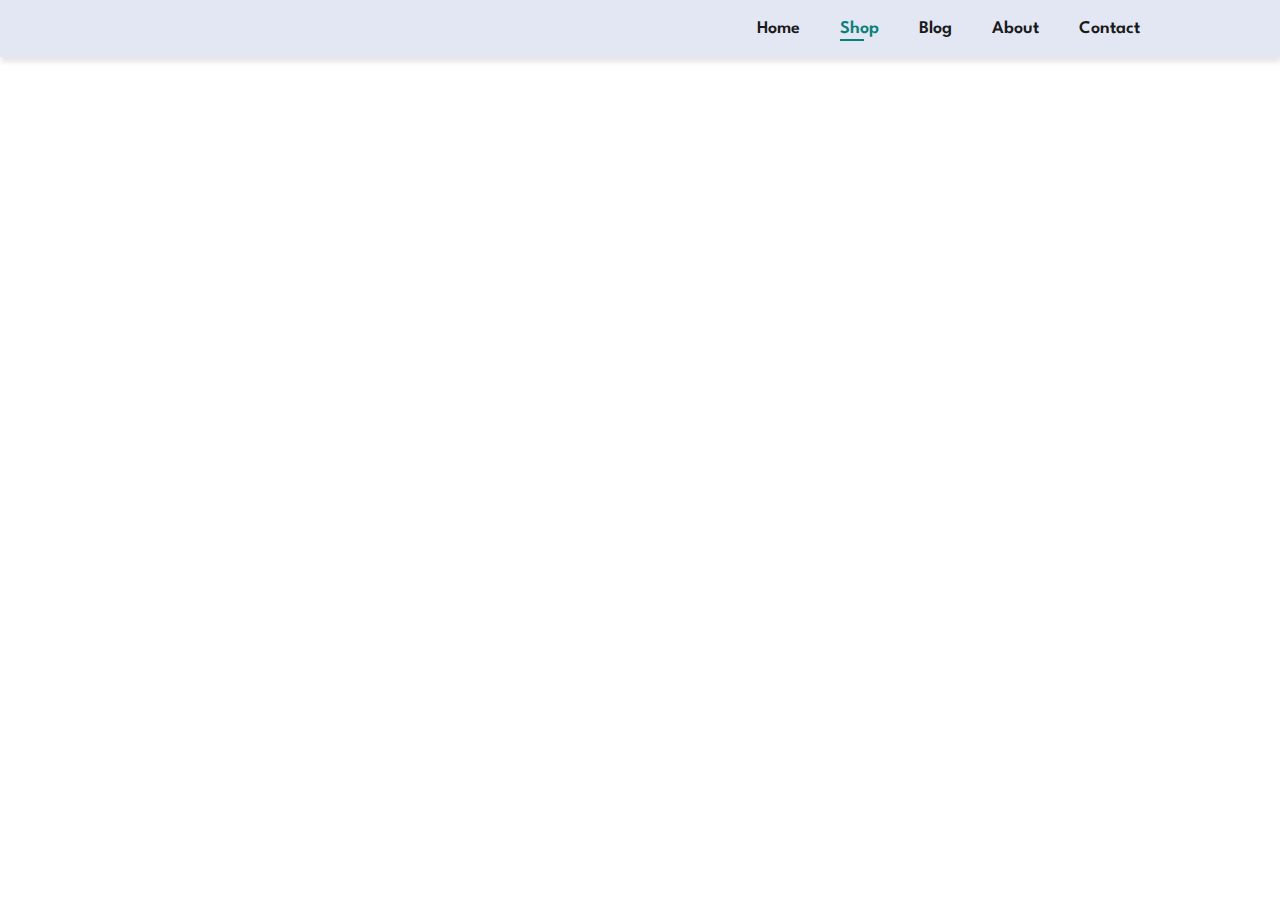
==== shop.html @ d05c9c1b "D" ====
<!DOCTYPE html>
<html lang="en">
  <head>
    <meta charset="UTF-8" />
    <meta http-equiv="X-UA-Compatible" content="IE=edge" />
    <meta name="viewport" content="width=device-width, initial-scale=1.0" />
    <title>Document</title>
    <link
      rel="stylesheet"
      href="https://cdnjs.cloudflare.com/ajax/libs/font-awesome/6.1.2/css/all.min.css"
      integrity="sha512-1sCRPdkRXhBV2PBLUdRb4tMg1w2YPf37qatUFeS7zlBy7jJI8Lf4VHwWfZZfpXtYSLy85pkm9GaYVYMfw5BC1A=="
      crossorigin="anonymous"
      referrerpolicy="no-referrer"
    />
    <link rel="stylesheet" href="style.css" />
  </head>
  <body>
    <section id="header">
      <a href="#"><i class="fa-brands fa-digg fa-4x"></i></a>

      <div>
        <ul id="navbar">
          <li><a href="index.html">Home</a></li>
          <li><a href="shop.html" class="active">Shop</a></li>
          <li><a href="blog.html">Blog</a></li>
          <li><a href="about.html">About</a></li>
          <li><a href="contact.html">Contact</a></li>
          <li>
            <a href="cart.html"
              ><i class="sepet fa-solid fa-bag-shopping"></i
            ></a>
          </li>
        </ul>
      </div>
    </section>
    <script src="script.js"></script>
  </body>
</html>
---- style.css ----
@import url("https://fonts.googleapis.com/css2?family=League+Spartan:wght@100;200;300;400;500;600;700;800;900&display=swap");

.fa-digg {
  color: #088178;
}

* {
  margin: 0;
  padding: 0;
  box-sizing: border-box;
  font-family: "League Spartan", sans-serif;
}

h1 {
  font-size: 50px;
  line-height: 64px;
  color: #222;
}

h2 {
  font-size: 46px;
  line-height: 54px;
  color: #222;
}

h4 {
  font-size: 20px;
  color: #222;
}

h6 {
  font-weight: 700;
  font-size: 12px;
}

p {
  font-size: 16px;
  color: #456b52;
  margin: 15px 0 20px 0;
}

.section-p1 {
  padding: 40px 240px;
}

.section-m1 {
  margin: 40px 0;
}

body {
  width: 100%;
}

#header {
  display: flex;
  align-items: center;
  justify-content: space-between;
  padding: 20px 80px;
  background-color: #e3e6f3;
  box-shadow: 0 5px 15px rgba(0, 0, 0, 0.06);
  z-index: 999;
  position: sticky;
  top: 0;
  left: 0;
  box-shadow: 1px 5px 5px rgba(0, 0, 0, 0.1);
}

#navbar {
  display: flex;
  align-items: center;
  justify-content: center;
}

#navbar li {
  list-style-type: none;
  padding: 0 20px;
  position: relative;
}

#navbar li a {
  text-decoration: none;
  font-size: 16px;
  font-weight: 600;
  color: #1a1a1a;
  transition: 0.3s ease;
  font-size: 18px;
}

#navbar .sepet {
  font-size: 25px;
}

#navbar li a:hover,
#navbar li a.active {
  color: #088178;
}

#navbar li a.active::after,
#navbar li a:hover::after {
  content: "";
  width: 30%;
  height: 2px;
  background-color: #088178;
  position: absolute;
  bottom: -4px;
  left: 20px;
}

#hero {
  background-image: url("/img/pikwizard-coffee-writing-computer-blogging.jpg");
  height: 89vh;
  width: 100%;
  background-position: center;
  background-size: cover;
  padding: 0 80px;
  display: flex;
  flex-direction: column;
  align-items: center;
  justify-content: flex-start;
  padding-top: 5.5rem;
}

#hero h4 {
  padding-bottom: 15px;
}

#hero h1 {
  color: #088178;
}

#hero button {
  margin-top: 1rem;
  color: #088178;
  cursor: pointer;
  background: transparent;
  border: 2px solid #d1f1ff;
  padding: 12px 22px;
  font-size: 21px;
  border-radius: 8px;
  font-weight: 700;
  transition: all 0.4s;
  font-family: "Segoe UI", Tahoma, Geneva, Verdana, sans-serif;
}

#hero button:hover {
  background-color: #088178;
  color: #fff;
}

#feature {
  display: flex;
  align-items: center;
  justify-content: space-between;
  flex-wrap: wrap;
}

#feature .fe-box {
  width: 180px;
  text-align: center;
  padding: 25px 15px;
  box-shadow: 20px 20px 35px rgba(0, 0, 0, 0.03);
  border: 1px solid #cce7d0;
  border-radius: 4px;
  margin: 15px 0;
}

#feature .fe-box:hover {
  box-shadow: 10px 10px 54px rgba(70, 62, 221, 0.1);
}

#feature .fe-box img {
  width: 100%;
  margin-bottom: 13px;
}

#feature .fe-box h6 {
  display: inline-block;
  padding: 9px 8px 6px 8px;
  line-height: 1;
  border-radius: 4px;
  font-size: 18px;
  color: #088178;
  background-color: #fddde4;
}

#feature .fe-box:nth-child(2) h6 {
  background-color: #cdebbc;
}

#feature .fe-box:nth-child(3) h6 {
  background-color: #d1e8f2;
}

#feature .fe-box:nth-child(4) h6 {
  background-color: #cdd4f8;
}

#feature .fe-box:nth-child(5) h6 {
  background-color: #f6dbf6;
}

#feature .fe-box:nth-child(6) h6 {
  background-color: #fff2e5;
}

#product1 {
  text-align: center;
}

#product1 .pro-container {
  display: flex;
  justify-content: flex-start;
  gap: 1rem;
  flex-wrap: wrap;
}

#product1 .pro {
  width: 23%;
  min-width: 250px;
  padding: 10px 12px;
  border-radius: 25px;
  border: 1px solid #cce7d0;
  cursor: pointer;
  box-shadow: 20px 20px 30px rgba(0, 0, 0, 0.02);
  margin: 15px 0;
  transition: 0.2s ease;
  position: relative;
}

#product1 .pro:hover {
  box-shadow: 20px 20px 30px rgba(0, 0, 0, 0.06);
}

#product1 .pro .cerceve {
  overflow: hidden;
  transition: 0.3s ease;
  border-radius: 20px;
}

#product1 .pro .cerceve img:hover {
  transform: scale(1.15);
}

#product1 .pro img {
  width: 100%;
  border-radius: 20px;
  transition: 0.3s ease;
}

#product1 .pro .des {
  text-align: start;
  padding: 10px 0;
}

#product1 .pro .des span {
  color: #666063;
  font-size: 12px;
}

#product1 .pro .des h5 {
  padding-top: 7px;
  color: #1a1a1a;
  font-size: 14px;
}

#product1 .pro .des .star i {
  color: rgb(230, 216, 29);
  font-size: 12px;
}

#product1 .pro .des h4 {
  padding-top: 7px;
  font-size: 15px;
  font-weight: 700;
  color: #088178;
}

#product1 .pro .cardw {
  width: 40px;
  height: 40px;
  line-height: 40px;
  border-radius: 50px;
  background-color: #e8f6ea;
  color: #088178;
  border: 1px solid #cce7d0;
  position: absolute;
  bottom: 20px;
  right: 10px;
}

#banner {
  display: flex;
  flex-direction: column;
  justify-content: center;
  text-align: center;
  align-items: center;
  padding: 100px 0;
  background-image: url("https://e7.pngegg.com/pngimages/1017/318/png-clipart-black-gold-pattern-background-pattern-poster-banner.png");
  background-repeat: no-repeat;
  background-size: cover;
  background-origin: border-box;
}

#banner h4 {
  font-size: 25px;
  color: #fff;
}

#banner h2 {
  font-size: 40px;
  color: #fff;
  padding: 1rem;
}

#banner button {
  background-color: #fff;
  border-radius: 8px;
  width: 150px;
  height: 50px;
  color: #222;
  font-weight: 500;
  font-size: 17px;
  border: none;
  cursor: pointer;
  transition: 0.3s ease;
}

#banner button:hover {
  background: #d7a54a;
  color: #fff;
}
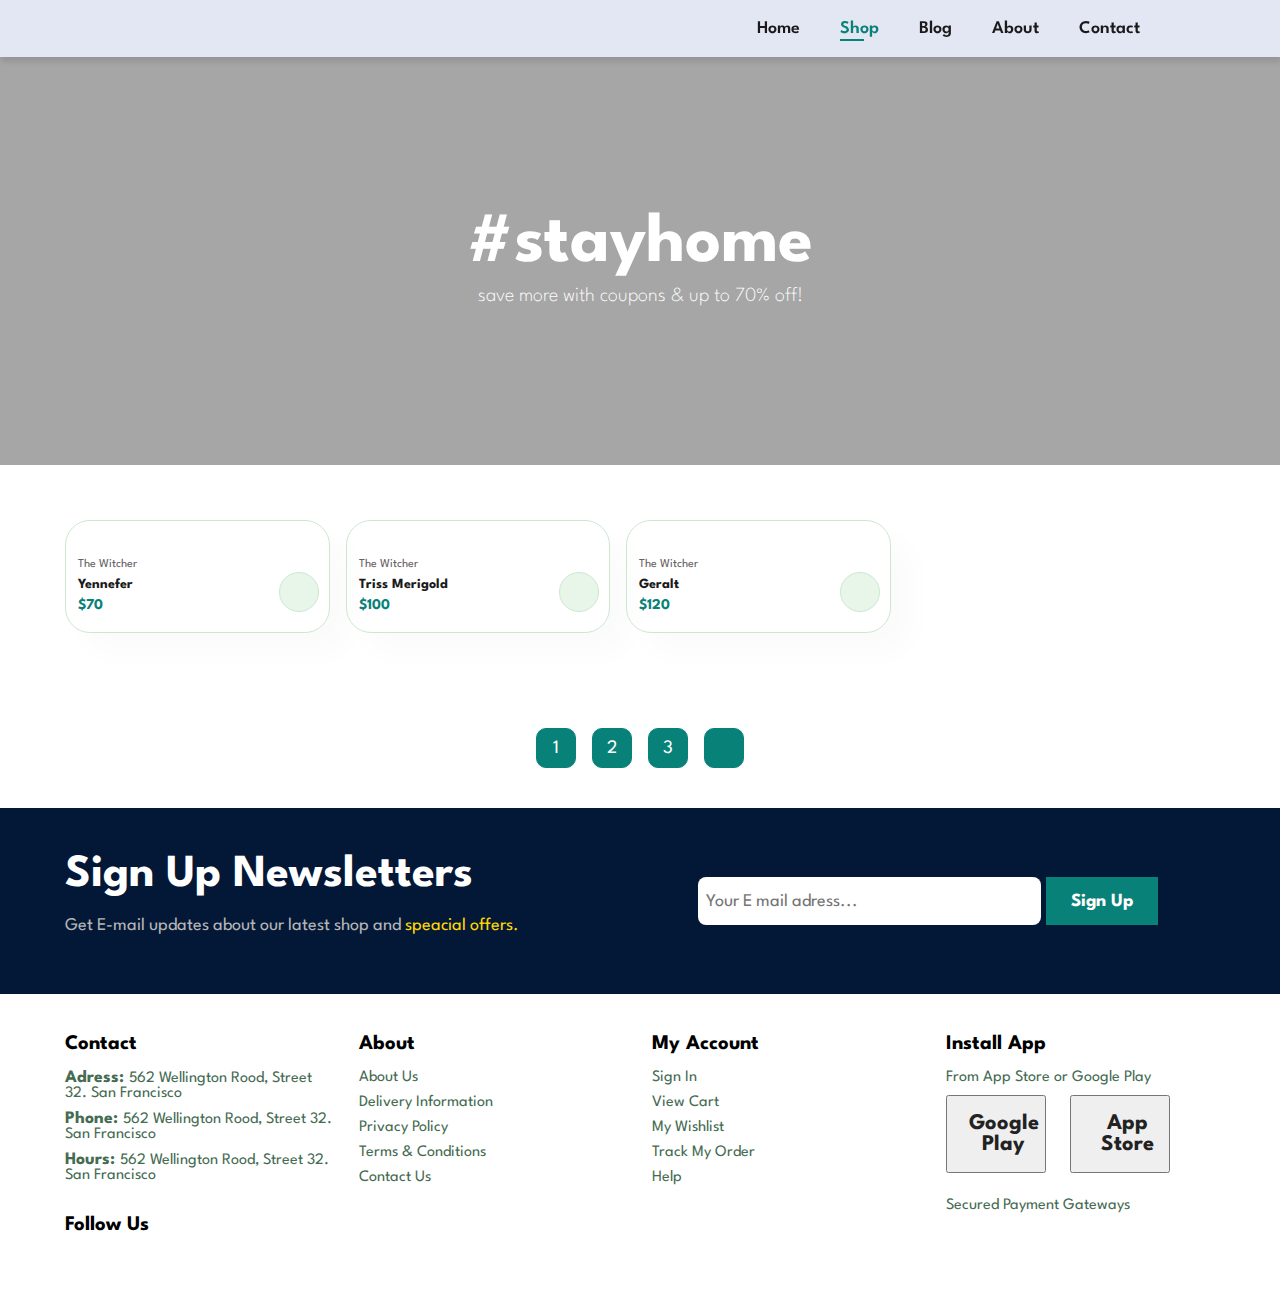
==== commit db077213: "WQ" ====
--- a/shop.html
+++ b/shop.html
@@ -3,7 +3,10 @@
   <head>
     <meta charset="UTF-8" />
     <meta http-equiv="X-UA-Compatible" content="IE=edge" />
-    <meta name="viewport" content="width=device-width, initial-scale=1.0" />
+    <meta
+      name="viewport"
+      content="width=device-width, initial-scale=1, maximum-scale=1"
+    />
     <title>Document</title>
     <link
       rel="stylesheet"
@@ -30,9 +33,484 @@
               ><i class="sepet fa-solid fa-bag-shopping"></i
             ></a>
           </li>
+          <a href="#" id="close"><i class="fa-solid fa-xmark"></i></a>
         </ul>
       </div>
+      <div id="mobile">
+        <a href="cart.html"><i class="sepet fa-solid fa-bag-shopping"></i></a>
+        <i id="bar" class="fas fa-outdent"></i>
+      </div>
     </section>
+
+    <section id="page-header">
+      <h2>#stayhome</h2>
+      <h4>save more with coupons & up to 70% off!</h4>
+    </section>
+
+    <section id="product1" class="section-p1">
+      <div class="pro-container"></div>
+    </section>
+
+    <section id="pagination" class="section-p1">
+      <a href="#">1</a>
+      <a href="#">2</a>
+      <a href="#">3</a>
+      <a href="#"><i class="fa-solid fa-arrow-right"></i></a>
+    </section>
+
+    <section id="footer" class="section-p1">
+      <div class="box1">
+        <h2>Sign Up Newsletters</h2>
+        <p>
+          Get E-mail updates about our latest shop and
+          <span>speacial offers.</span>
+        </p>
+      </div>
+      <div class="box2">
+        <form action="">
+          <input
+            type="text"
+            name=""
+            id=""
+            placeholder="Your E mail adress..."
+          />
+          <input type="submit" value="Sign Up" />
+        </form>
+      </div>
+    </section>
+
+    <section id="footer2" class="section-p1">
+      <div class="box1">
+        <div class="footBox-1">
+          <h3>Contact</h3>
+          <p>
+            <span class="bold">Adress: </span> 562 Wellington Rood, Street 32.
+            San Francisco
+          </p>
+          <p>
+            <span class="bold">Phone: </span> 562 Wellington Rood, Street 32.
+            San Francisco
+          </p>
+          <p>
+            <span class="bold">Hours: </span> 562 Wellington Rood, Street 32.
+            San Francisco
+          </p>
+        </div>
+        <div class="footBox-2">
+          <h3>Follow Us</h3>
+          <i class="fa-brands fa-facebook"></i>
+          <i class="fa-brands fa-twitter"></i>
+          <i class="fa-brands fa-instagram"></i>
+          <i class="fa-brands fa-pinterest-p"></i>
+          <i class="fa-brands fa-youtube"></i>
+        </div>
+      </div>
+      <div class="box1">
+        <div class="footBox-1">
+          <h3>About</h3>
+          <p>About Us</p>
+          <p>Delivery Information</p>
+          <p>Privacy Policy</p>
+          <p>Terms & Conditions</p>
+          <p>Contact Us</p>
+        </div>
+      </div>
+
+      <div class="box1">
+        <div class="footBox-1">
+          <h3>My Account</h3>
+          <p>Sign In</p>
+          <p>View Cart</p>
+          <p>My Wishlist</p>
+          <p>Track My Order</p>
+          <p>Help</p>
+        </div>
+      </div>
+      <div class="box1">
+        <div class="footBox-1">
+          <h3>Install App</h3>
+          <p>From App Store or Google Play</p>
+          <div class="buttons">
+            <button class="btn">
+              <i class="fa-brands fa-google-play"></i>
+              <h4>Google Play</h4>
+            </button>
+            <button class="btn">
+              <i class="fa-brands fa-app-store"></i>
+              <h4>App Store</h4>
+            </button>
+          </div>
+          <br />
+          <p>Secured Payment Gateways</p>
+        </div>
+      </div>
+    </section>
+
     <script src="script.js"></script>
   </body>
 </html>
+
+<!--
+  <div class="pro">
+          <div class="cerceve">
+            <img src="img/urunler/urun1.jpg" alt="" />
+          </div>
+          <div class="des">
+            <span>slazenger</span>
+            <h5>Cartoon Astronaut T-Shirts</h5>
+            <div class="star">
+              <i class="fas fa-star"></i>
+              <i class="fas fa-star"></i>
+              <i class="fas fa-star"></i>
+              <i class="fas fa-star"></i>
+              <i class="fas fa-star"></i>
+            </div>
+            <h4>$78</h4>
+          </div>
+          <a href="#">
+            <i class="fas fa-shopping-cart cardw"></i>
+          </a>
+        </div>
+
+        <div class="pro">
+          <div class="cerceve">
+            <img src="img/urunler/urun2.jpg" alt="" />
+          </div>
+          <div class="des">
+            <span>adidas</span>
+            <h5>Cartoon Astronaut T-Shirts</h5>
+            <div class="star">
+              <i class="fas fa-star"></i>
+              <i class="fas fa-star"></i>
+              <i class="fas fa-star"></i>
+              <i class="fas fa-star"></i>
+              <i class="fas fa-star"></i>
+            </div>
+            <h4>$44</h4>
+          </div>
+          <a href="#">
+            <i class="fas fa-shopping-cart cardw"></i>
+          </a>
+        </div>
+
+        <div class="pro">
+          <div class="cerceve">
+            <img src="img/urunler/urun3.jpg" alt="" />
+          </div>
+          <div class="des">
+            <span>slazenger</span>
+            <h5>Cartoon Astronaut T-Shirts</h5>
+            <div class="star">
+              <i class="fas fa-star"></i>
+              <i class="fas fa-star"></i>
+              <i class="fas fa-star"></i>
+              <i class="fas fa-star"></i>
+              <i class="fas fa-star"></i>
+            </div>
+            <h4>$62</h4>
+          </div>
+          <a href="#">
+            <i class="fas fa-shopping-cart cardw"></i>
+          </a>
+        </div>
+
+        <div class="pro">
+          <div class="cerceve">
+            <img src="img/urunler/urun4.jpg" alt="" />
+          </div>
+          <div class="des">
+            <span>nike</span>
+            <h5>Cartoon Astronaut T-Shirts</h5>
+            <div class="star">
+              <i class="fas fa-star"></i>
+              <i class="fas fa-star"></i>
+              <i class="fas fa-star"></i>
+              <i class="fas fa-star"></i>
+              <i class="fas fa-star"></i>
+            </div>
+            <h4>$54</h4>
+          </div>
+          <a href="#">
+            <i class="fas fa-shopping-cart cardw"></i>
+          </a>
+        </div>
+
+        <div class="pro">
+          <div class="cerceve">
+            <img src="img/urunler/urun5.jpg" alt="" />
+          </div>
+          <div class="des">
+            <span>adidas</span>
+            <h5>Cartoon Astronaut T-Shirts</h5>
+            <div class="star">
+              <i class="fas fa-star"></i>
+              <i class="fas fa-star"></i>
+              <i class="fas fa-star"></i>
+              <i class="fas fa-star"></i>
+              <i class="fas fa-star"></i>
+            </div>
+            <h4>$32</h4>
+          </div>
+          <a href="#">
+            <i class="fas fa-shopping-cart cardw"></i>
+          </a>
+        </div>
+
+        <div class="pro">
+          <div class="cerceve">
+            <img src="img/urunler/urun6.jpg" alt="" />
+          </div>
+          <div class="des">
+            <span>nike</span>
+            <h5>Cartoon Astronaut T-Shirts</h5>
+            <div class="star">
+              <i class="fas fa-star"></i>
+              <i class="fas fa-star"></i>
+              <i class="fas fa-star"></i>
+              <i class="fas fa-star"></i>
+              <i class="fas fa-star"></i>
+            </div>
+            <h4>$24</h4>
+          </div>
+          <a href="#">
+            <i class="fas fa-shopping-cart cardw"></i>
+          </a>
+        </div>
+
+        <div class="pro">
+          <div class="cerceve">
+            <img src="img/urunler/urun7.jpg" alt="" />
+          </div>
+          <div class="des">
+            <span>slazenger</span>
+            <h5>Cartoon Astronaut T-Shirts</h5>
+            <div class="star">
+              <i class="fas fa-star"></i>
+              <i class="fas fa-star"></i>
+              <i class="fas fa-star"></i>
+              <i class="fas fa-star"></i>
+              <i class="fas fa-star"></i>
+            </div>
+            <h4>$35</h4>
+          </div>
+          <a href="#">
+            <i class="fas fa-shopping-cart cardw"></i>
+          </a>
+        </div>
+
+        <div class="pro">
+          <div class="cerceve">
+            <img src="img/urunler/urun8.jpg" alt="" />
+          </div>
+          <div class="des">
+            <span>lc waikiki</span>
+            <h5>Cartoon Astronaut T-Shirts</h5>
+            <div class="star">
+              <i class="fas fa-star"></i>
+              <i class="fas fa-star"></i>
+              <i class="fas fa-star"></i>
+              <i class="fas fa-star"></i>
+              <i class="fas fa-star"></i>
+            </div>
+            <h4>$26</h4>
+          </div>
+          <a href="#">
+            <i class="fas fa-shopping-cart cardw"></i>
+          </a>
+        </div>
+
+        <div class="pro">
+          <div class="cerceve">
+            <img
+              src="https://cdn.shopify.com/s/files/1/0534/9805/2781/products/UASentryOldSkoolGreenMilieu5_1200x1200.jpg?v=1659369687"
+              alt=""
+            />
+          </div>
+
+          <div class="des">
+            <span>slazenger</span>
+            <h5>Cartoon Astronaut T-Shirts</h5>
+            <div class="star">
+              <i class="fas fa-star"></i>
+              <i class="fas fa-star"></i>
+              <i class="fas fa-star"></i>
+              <i class="fas fa-star"></i>
+              <i class="fas fa-star"></i>
+            </div>
+            <h4>$78</h4>
+          </div>
+          <a href="#">
+            <i class="fas fa-shopping-cart cardw"></i>
+          </a>
+        </div>
+
+        <div class="pro">
+          <div class="cerceve">
+            <img
+              src="https://cdn.shopify.com/s/files/1/0593/9249/1711/products/15_bc780330-0082-4a0e-b8e8-7666476369e2.jpg?v=1633335332"
+              alt=""
+            />
+          </div>
+          <div class="des">
+            <span>adidas</span>
+            <h5>Cartoon Astronaut T-Shirts</h5>
+            <div class="star">
+              <i class="fas fa-star"></i>
+              <i class="fas fa-star"></i>
+              <i class="fas fa-star"></i>
+              <i class="fas fa-star"></i>
+              <i class="fas fa-star"></i>
+            </div>
+            <h4>$200</h4>
+          </div>
+          <a href="#">
+            <i class="fas fa-shopping-cart cardw"></i>
+          </a>
+        </div>
+
+        <div class="pro">
+          <div class="cerceve">
+            <img
+              src="https://cdn.shopify.com/s/files/1/0470/1257/7446/files/WhatsApp_Image_2021-08-11_at_13.15.03_800x.jpg?v=1628765529"
+              alt=""
+            />
+          </div>
+          <div class="des">
+            <span>slazenger</span>
+            <h5>Cartoon Astronaut T-Shirts</h5>
+            <div class="star">
+              <i class="fas fa-star"></i>
+              <i class="fas fa-star"></i>
+              <i class="fas fa-star"></i>
+              <i class="fas fa-star"></i>
+              <i class="fas fa-star"></i>
+            </div>
+            <h4>$100</h4>
+          </div>
+          <a href="#">
+            <i class="fas fa-shopping-cart cardw"></i>
+          </a>
+        </div>
+
+        <div class="pro">
+          <div class="cerceve">
+            <img
+              src="https://ae01.alicdn.com/kf/HTB1AOBzPpXXXXbnaXXXq6xXFXXXS.jpg?size=94653&height=1200&width=800&hash=b8e12dac2c712b845d58fb0466c601f0"
+              alt=""
+            />
+          </div>
+          <div class="des">
+            <span>nike</span>
+            <h5>Cartoon Astronaut T-Shirts</h5>
+            <div class="star">
+              <i class="fas fa-star"></i>
+              <i class="fas fa-star"></i>
+              <i class="fas fa-star"></i>
+              <i class="fas fa-star"></i>
+              <i class="fas fa-star"></i>
+            </div>
+            <h4>$50</h4>
+          </div>
+          <a href="#">
+            <i class="fas fa-shopping-cart cardw"></i>
+          </a>
+        </div>
+
+        <div class="pro">
+          <div class="cerceve">
+            <img
+              src="https://cdn.shopify.com/s/files/1/0246/7541/8174/products/KL0070_1200x1200.jpg?v=1657102807"
+              alt=""
+            />
+          </div>
+          <div class="des">
+            <span>adidas</span>
+            <h5>Cartoon Astronaut T-Shirts</h5>
+            <div class="star">
+              <i class="fas fa-star"></i>
+              <i class="fas fa-star"></i>
+              <i class="fas fa-star"></i>
+              <i class="fas fa-star"></i>
+              <i class="fas fa-star"></i>
+            </div>
+            <h4>$62</h4>
+          </div>
+          <a href="#">
+            <i class="fas fa-shopping-cart cardw"></i>
+          </a>
+        </div>
+
+        <div class="pro">
+          <div class="cerceve">
+            <img
+              src="https://cdn.shopify.com/s/files/1/0764/6769/products/6905910710-1_800x.jpg?v=1654256703"
+              alt=""
+            />
+          </div>
+          <div class="des">
+            <span>nike</span>
+            <h5>Cartoon Astronaut T-Shirts</h5>
+            <div class="star">
+              <i class="fas fa-star"></i>
+              <i class="fas fa-star"></i>
+              <i class="fas fa-star"></i>
+              <i class="fas fa-star"></i>
+              <i class="fas fa-star"></i>
+            </div>
+            <h4>$14</h4>
+          </div>
+          <a href="#">
+            <i class="fas fa-shopping-cart cardw"></i>
+          </a>
+        </div>
+
+        <div class="pro">
+          <div class="cerceve">
+            <img
+              src="https://www.naramaxx.com/image/cache/catalog/StokResim/21Y11113Y648_028_1-800x1200.png"
+              alt=""
+            />
+          </div>
+
+          <div class="des">
+            <span>slazenger</span>
+            <h5>Cartoon Astronaut T-Shirts</h5>
+            <div class="star">
+              <i class="fas fa-star"></i>
+              <i class="fas fa-star"></i>
+              <i class="fas fa-star"></i>
+              <i class="fas fa-star"></i>
+              <i class="fas fa-star"></i>
+            </div>
+            <h4>$25</h4>
+          </div>
+          <a href="#">
+            <i class="fas fa-shopping-cart cardw"></i>
+          </a>
+        </div>
+
+        <div class="pro">
+          <div class="cerceve">
+            <img
+              src="https://www.kokosh.com.tr/productimages/112070/big/yesilpant3.jpg"
+              alt=""
+            />
+          </div>
+
+          <div class="des">
+            <span>lc waikiki</span>
+            <h5>Cartoon Astronaut T-Shirts</h5>
+            <div class="star">
+              <i class="fas fa-star"></i>
+              <i class="fas fa-star"></i>
+              <i class="fas fa-star"></i>
+              <i class="fas fa-star"></i>
+              <i class="fas fa-star"></i>
+            </div>
+            <h4>$46</h4>
+          </div>
+          <a href="#">
+            <i class="fas fa-shopping-cart cardw"></i>
+          </a>
+        </div>
+-->
--- a/style.css
+++ b/style.css
@@ -41,6 +41,10 @@
 
 .section-p1 {
   padding: 40px 240px;
+}
+
+.section-p2 {
+  padding: 40px 80px;
 }
 
 .section-m1 {
@@ -106,8 +110,16 @@
   left: 20px;
 }
 
+#mobile {
+  display: none;
+}
+
+#navbar #close {
+  display: none;
+}
+
 #hero {
-  background-image: url("/img/pikwizard-coffee-writing-computer-blogging.jpg");
+  background-image: url("img/pikwizard-coffee-writing-computer-blogging.jpg");
   height: 89vh;
   width: 100%;
   background-position: center;
@@ -165,7 +177,7 @@
 }
 
 #feature .fe-box:hover {
-  box-shadow: 10px 10px 54px rgba(70, 62, 221, 0.1);
+  box-shadow: 10px 10px 54px rgba(70, 62, 221, 0.15);
 }
 
 #feature .fe-box img {
@@ -329,3 +341,558 @@
   background: #d7a54a;
   color: #fff;
 }
+
+#sm-banner {
+  display: flex;
+  justify-content: space-between;
+  flex-wrap: wrap;
+}
+
+#sm-banner .banner-box {
+  display: flex;
+  justify-content: center;
+  flex-direction: column;
+  text-align: center;
+  align-items: flex-start;
+  padding-left: 1rem;
+  background-image: url("https://www.shoppingbalneario.com.br/wp-content/uploads/2022/03/blog.jpg");
+  width: 49%;
+  height: 50vh;
+  background-size: cover;
+  background-position: center;
+  position: relative;
+  border-radius: 15px;
+}
+
+#sm-banner .banner-box:nth-child(2) {
+  background-image: url("https://images.unsplash.com/photo-1524672353063-4f66ee1f385e?ixlib=rb-1.2.1&ixid=MnwxMjA3fDB8MHxwaG90by1wYWdlfHx8fGVufDB8fHx8&auto=format&fit=crop&w=1169&q=80");
+}
+
+#sm-banner .banner-box::after {
+  content: "";
+  background-color: rgba(0, 0, 0, 0.1);
+  position: absolute;
+  top: 0;
+  right: 0;
+  width: 100%;
+  height: 100%;
+  z-index: 0;
+  border-radius: 15px;
+}
+
+#sm-banner .banner-box h4 {
+  z-index: 10;
+  color: #fff;
+  font-size: 22px;
+  letter-spacing: 2px;
+  font-weight: 300;
+}
+
+#sm-banner .banner-box h2 {
+  z-index: 10;
+  color: #fff;
+  font-weight: bold;
+  margin: 0.5rem 0;
+}
+
+#sm-banner .banner-box span {
+  z-index: 10;
+  color: #fff;
+  margin-bottom: 1rem;
+  font-size: 1.2rem;
+}
+
+#sm-banner .banner-box button {
+  z-index: 10;
+  color: #fff;
+  background: none;
+  border: 1px solid #fff;
+  padding: 1rem 1.4rem;
+  font-size: 19px;
+  font-weight: 700;
+  cursor: pointer;
+  border-radius: 5px;
+}
+
+#sm-banner .banner-box button:hover {
+  border: 1px solid #fff;
+  background-color: #fff;
+  color: #fdb444;
+}
+
+#sm-banner .banner-box:nth-child(2) button:hover {
+  color: #52bdb3;
+}
+
+#banner3 {
+  display: flex;
+  justify-content: space-between;
+  align-items: center;
+  text-align: center;
+}
+
+#banner3 .banners {
+  width: 32%;
+  height: 300px;
+  display: flex;
+  flex-direction: column;
+  padding: 1rem;
+  justify-content: center;
+  align-items: flex-start;
+  background-position: center;
+  background-size: cover;
+  position: relative;
+  border-radius: 15px;
+}
+
+#banner3 .banners::before {
+  content: "";
+  background-color: rgba(0, 0, 0, 0.2);
+  position: absolute;
+  top: 0;
+  right: 0;
+  width: 100%;
+  height: 100%;
+  border-radius: 15px;
+}
+
+#banner3 .banners:nth-child(1) {
+  background-image: url("https://images.unsplash.com/photo-1481824429379-07aa5e5b0739?ixlib=rb-1.2.1&ixid=MnwxMjA3fDB8MHxwaG90by1wYWdlfHx8fGVufDB8fHx8&auto=format&fit=crop&w=696&q=80");
+}
+
+#banner3 .banners:nth-child(2) {
+  background-image: url("https://images.unsplash.com/photo-1541089404510-5c9a779841fc?ixlib=rb-1.2.1&ixid=MnwxMjA3fDB8MHxwaG90by1wYWdlfHx8fGVufDB8fHx8&auto=format&fit=crop&w=1170&q=80");
+}
+
+#banner3 .banners:nth-child(3) {
+  background-image: url("https://images.unsplash.com/photo-1483985988355-763728e1935b?ixlib=rb-1.2.1&ixid=MnwxMjA3fDB8MHxwaG90by1wYWdlfHx8fGVufDB8fHx8&auto=format&fit=crop&w=1170&q=80");
+}
+
+#banner3 .banners h2 {
+  z-index: 10;
+  color: #fff;
+}
+
+#banner3 .banners h4 {
+  z-index: 10;
+  color: rgb(255, 84, 84);
+}
+
+#footer {
+  background-color: #031837;
+  display: flex;
+  justify-content: space-between;
+  flex-wrap: wrap;
+  align-items: center;
+}
+
+#footer .box1 {
+  width: 50%;
+}
+
+#footer .box1 h2 {
+  color: #fff;
+}
+
+#footer .box1 p {
+  font-size: 18px;
+  color: #b5b5b5;
+}
+
+#footer .box1 span {
+  color: gold;
+}
+
+#footer .box2 {
+  width: 50%;
+  display: flex;
+  justify-content: center;
+  align-items: center;
+}
+
+#footer .box2 form {
+  width: 80%;
+  display: flex;
+}
+
+#footer .box2 input[type="text"] {
+  font-size: 18px;
+  flex: 1;
+  outline: none;
+  border: none;
+  border-radius: 8px;
+  height: 2.7rem;
+  padding: 1.5rem 0.5rem;
+  margin-right: 0.3rem;
+}
+
+#footer .box2 input[type="submit"] {
+  padding: 14px 25px;
+  font-size: 18.5px;
+  border: none;
+  outline: none;
+  color: #fff;
+  background-color: #088178;
+  font-weight: 700;
+  cursor: pointer;
+}
+
+#footer2 {
+  display: flex;
+  gap: 1.5rem;
+}
+
+#footer2 h3 {
+  font-size: 1.3rem;
+  margin-bottom: 1rem;
+}
+
+#footer2 p {
+  margin: 10px 0;
+}
+
+#footer2 .bold {
+  font-size: 1.1rem;
+  font-weight: bold;
+}
+
+#footer2 i {
+  font-size: 1.5rem;
+  padding-right: 1rem;
+}
+
+#footer2 .footBox-1 {
+  margin-bottom: 2rem;
+}
+
+#footer2 .box1 {
+  flex: 1;
+}
+
+#footer2 .box1 .buttons {
+  display: flex;
+  gap: 1.5rem;
+}
+
+#footer2 .box1 .btn {
+  display: flex;
+  justify-content: center;
+  align-items: center;
+  width: 100px;
+  padding: 1rem 0;
+}
+
+#footer2 .box1 .btn h4 {
+  font-size: 1.4rem;
+}
+
+#footer2 .box1 .btn i {
+  font-size: 2.2rem;
+  color: #f36f;
+}
+
+/* SHOP.HTML*/
+
+#page-header {
+  display: flex;
+  justify-content: center;
+  align-items: center;
+  width: 100%;
+  flex-direction: column;
+  padding: 10rem 0;
+  background: url("https://mir-s3-cdn-cf.behance.net/project_modules/fs/0f9b6589694601.5dfcb7f367996.png");
+  background-position: center;
+  background-repeat: no-repeat;
+  background-size: cover;
+  position: relative;
+}
+
+#page-header h2 {
+  color: #fff;
+  z-index: 99;
+  font-size: 4.4rem;
+}
+
+#page-header h4 {
+  color: #fff;
+  z-index: 99;
+  margin-top: 1rem;
+  font-weight: 200;
+}
+
+#page-header::before {
+  content: "";
+  position: absolute;
+  top: 0;
+  bottom: 0;
+  left: 0;
+  right: 0;
+  background-color: rgba(0, 0, 0, 0.35);
+}
+
+#pagination {
+  display: flex;
+  justify-content: center;
+  align-items: center;
+  width: 100%;
+  gap: 1rem;
+}
+
+#pagination a {
+  display: flex;
+  justify-content: center;
+  align-items: center;
+  text-decoration: none;
+  border: 1px solid #088178;
+  background-color: #088178;
+  color: #fff;
+  border-radius: 10px;
+  width: 40px;
+  height: 40px;
+  font-size: 19px;
+}
+
+#pagination a:hover {
+  transform: scale(1.1);
+}
+
+#pagination a:active {
+  opacity: 0.85;
+}
+
+@media (max-width: 1750px) {
+  .section-p1 {
+    padding: 40px 120px;
+  }
+}
+
+@media (max-width: 1390px) {
+  .section-p1 {
+    padding: 40px 65px;
+  }
+  #banner3 .banners h2 {
+    font-size: 38px;
+  }
+}
+
+@media (max-width: 1210px) {
+  .section-p1 {
+    padding: 40px 20px;
+  }
+  #footer2 i {
+    padding-right: 0.3rem;
+  }
+}
+@media (max-width: 1100px) {
+  #product1 .pro-container {
+    justify-content: center;
+  }
+  #header {
+    padding: 10px 60px;
+  }
+  #navbar li a {
+    font-size: 16px;
+  }
+}
+
+@media (max-width: 1000px) {
+  h2 {
+    font-size: 38px;
+  }
+
+  #banner3 .banners h2 {
+    font-size: 35px;
+  }
+
+  #footer .box1 p {
+    font-size: 16px;
+  }
+
+  #footer .box2 input[type="submit"] {
+    font-size: 16px;
+  }
+
+  #footer .box2 input[type="text"] {
+    font-size: 16px;
+  }
+}
+
+@media (max-width: 799px) {
+  #navbar {
+    flex-direction: column;
+    align-items: flex-start;
+    justify-content: flex-start;
+    position: fixed;
+    top: 0;
+    right: -300px;
+    height: 100vh;
+    width: 270px;
+    background-color: #e3e6f3;
+    box-shadow: 0 40px 60px rgba(0, 0, 0, 0.1);
+    padding: 80px 0 0 10px;
+    transition: all 0.3s ease;
+    z-index: 9998;
+  }
+
+  #navbar li {
+    margin-bottom: 25px;
+  }
+
+  #mobile {
+    display: block;
+    align-items: center;
+  }
+
+  #mobile i {
+    color: #1a1a1a;
+    font-size: 24px;
+    padding-left: 20px;
+    z-index: 9999;
+  }
+  #navbar.active {
+    right: 0;
+  }
+
+  #navbar #close {
+    display: block;
+    position: absolute;
+    right: 1.5rem;
+    top: 1rem;
+    font-size: 25px;
+    color: #088178;
+  }
+
+  #footer {
+    flex-direction: column;
+    text-align: center;
+    align-items: center;
+    justify-content: center;
+  }
+
+  #footer .box1 {
+    width: 100%;
+    padding: 20px 40px;
+  }
+
+  #footer .box2 {
+    width: 100%;
+  }
+
+  #footer2 {
+    flex-direction: column;
+    align-items: center;
+    text-align: center;
+  }
+
+  #sm-banner {
+    flex-direction: column;
+  }
+
+  #sm-banner .banner-box {
+    width: 100%;
+    margin-bottom: 1rem;
+  }
+
+  #feature {
+    display: none;
+  }
+
+  #banner3 {
+    flex-direction: column;
+  }
+
+  #banner3 .banners {
+    width: 100%;
+    margin-bottom: 1rem;
+  }
+
+  #banner {
+    padding: 50px 0;
+  }
+
+  #section-m1 {
+    margin: 20px 0;
+  }
+
+  #banner h2 {
+    font-size: 32px;
+  }
+
+  #banner h4 {
+    font-size: 20px;
+  }
+}
+
+@media (max-width: 580px) {
+  .section-p1 {
+    padding: 10px 0;
+  }
+
+  #product1 .pro {
+    min-width: 200px;
+    width: 45%;
+  }
+
+  #hero {
+    padding: 0 30px;
+    padding-top: 4.5rem;
+  }
+
+  h1 {
+    font-size: 40px;
+  }
+
+  #sm-banner {
+    margin: 1rem;
+  }
+  #banner3 {
+    margin: 1rem;
+  }
+}
+
+@media (max-width: 430px) {
+  #product1 .pro {
+    width: 80%;
+  }
+
+  h2 {
+    font-size: 33px;
+  }
+
+  #banner h2 {
+    font-size: 27px;
+  }
+
+  #banner button {
+    width: 134px;
+    height: 39px;
+    font-size: 16px;
+  }
+
+  #footer .box2 form {
+    flex-direction: column;
+    gap: 1rem;
+  }
+
+  h1 {
+    font-size: 36px;
+  }
+
+  #hero button {
+    font-size: 17px;
+  }
+
+  #header {
+    padding: 10px 20px;
+  }
+  #hero {
+    padding-top: 3rem;
+  }
+  #footer2 {
+    margin-top: 1rem;
+  }
+
+  #footer {
+    padding-bottom: 1.5rem;
+  }
+}
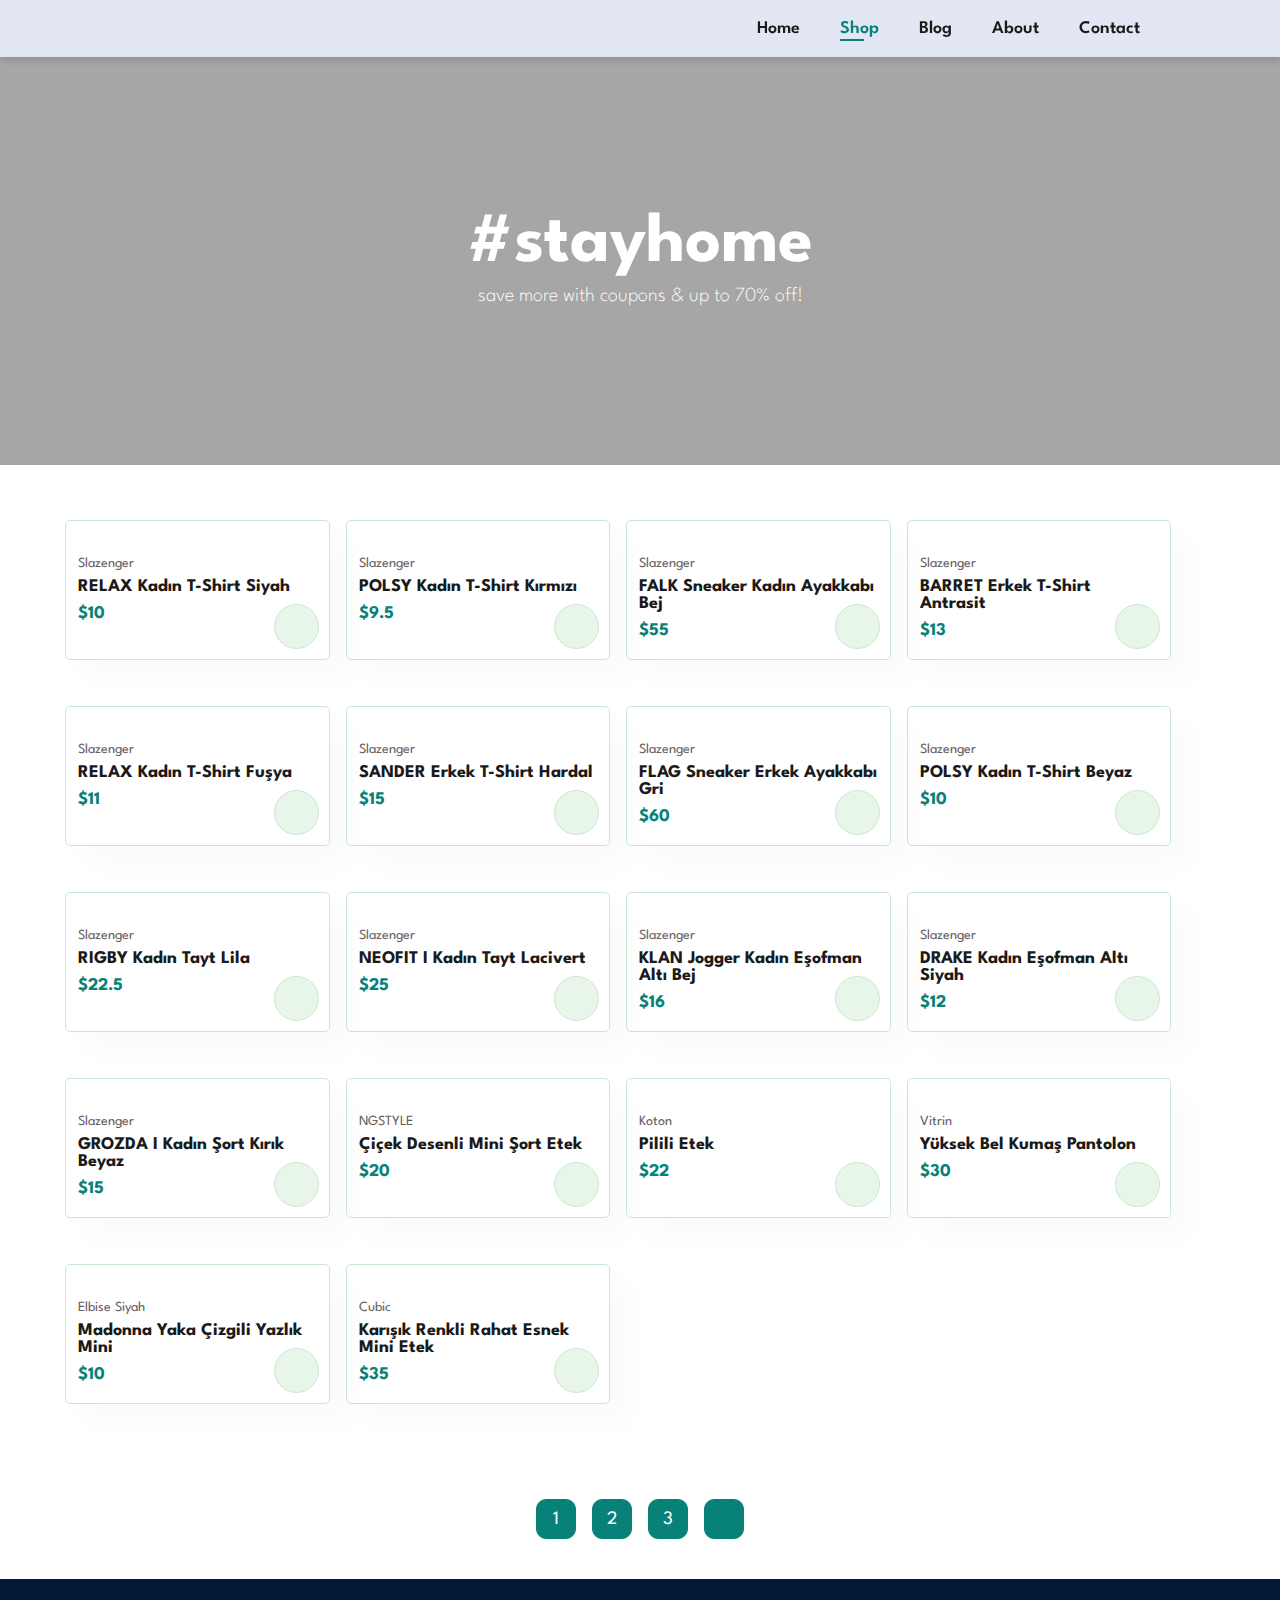
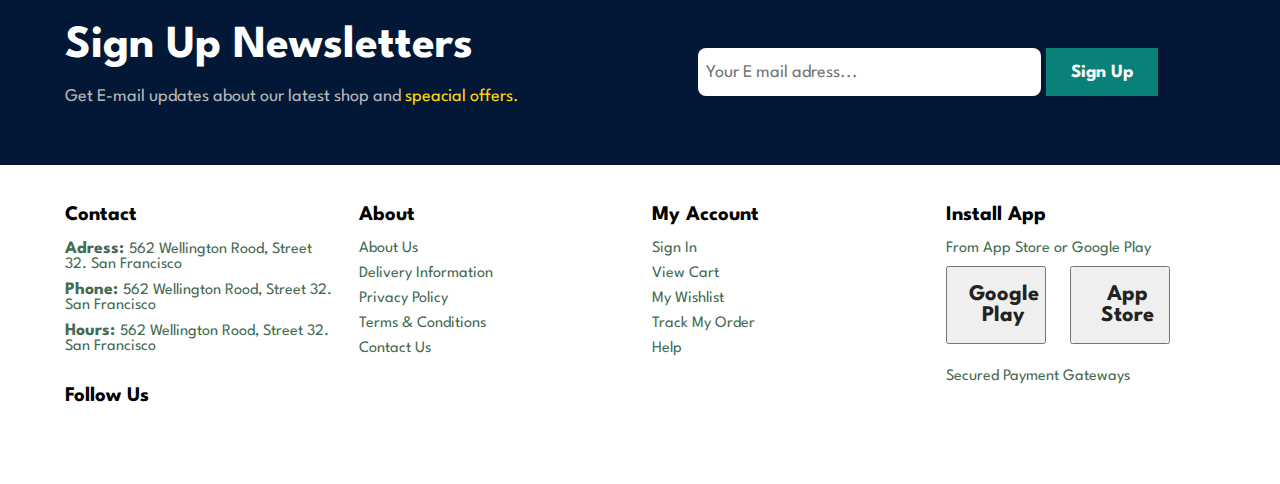
==== commit 61ab0d41: "test" ====
--- a/shop.html
+++ b/shop.html
@@ -147,6 +147,17 @@
     </section>
 
     <script src="script.js"></script>
+
+    <script>
+      products.forEach((element,idx,array) => {
+        yarat(element);
+        if(idx === array.length-1){
+          runTheDetay();
+        }
+      });
+
+
+    </script>
   </body>
 </html>
 
--- a/style.css
+++ b/style.css
@@ -9,6 +9,10 @@
   padding: 0;
   box-sizing: border-box;
   font-family: "League Spartan", sans-serif;
+}
+
+body{
+  user-select: none;
 }
 
 h1 {
@@ -230,7 +234,7 @@
   width: 23%;
   min-width: 250px;
   padding: 10px 12px;
-  border-radius: 25px;
+  border-radius: 5px;
   border: 1px solid #cce7d0;
   cursor: pointer;
   box-shadow: 20px 20px 30px rgba(0, 0, 0, 0.02);
@@ -246,58 +250,74 @@
 #product1 .pro .cerceve {
   overflow: hidden;
   transition: 0.3s ease;
-  border-radius: 20px;
+  border-radius: 5px;
 }
 
 #product1 .pro .cerceve img:hover {
-  transform: scale(1.15);
+  transform: scale(1.1);
 }
 
 #product1 .pro img {
   width: 100%;
-  border-radius: 20px;
+  border-radius: 5px;
   transition: 0.3s ease;
+  vertical-align: middle;
 }
 
 #product1 .pro .des {
+  position: relative;
   text-align: start;
   padding: 10px 0;
 }
 
+#product1 .pro .des .btsn {
+  position: absolute;
+  top: 5px;
+  right: 5px;
+  opacity: 0;
+}
+
 #product1 .pro .des span {
   color: #666063;
-  font-size: 12px;
+  font-size: 14px;
 }
 
 #product1 .pro .des h5 {
   padding-top: 7px;
   color: #1a1a1a;
-  font-size: 14px;
+  font-size: 18px;
 }
 
 #product1 .pro .des .star i {
   color: rgb(230, 216, 29);
-  font-size: 12px;
+  font-size: 14px;
 }
 
 #product1 .pro .des h4 {
-  padding-top: 7px;
-  font-size: 15px;
+  padding-top: 10px;
+  font-size: 18px;
   font-weight: 700;
   color: #088178;
 }
 
 #product1 .pro .cardw {
-  width: 40px;
-  height: 40px;
-  line-height: 40px;
+  width: 45px;
+  height: 45px;
+  line-height: 45px;
   border-radius: 50px;
   background-color: #e8f6ea;
   color: #088178;
   border: 1px solid #cce7d0;
   position: absolute;
-  bottom: 20px;
+  bottom: 10px;
   right: 10px;
+  font-size: 19px;
+  transition: 0.3s ease;
+}
+
+#product1 .pro .cardw:hover {
+  color: white;
+  background-color: #088178;
 }
 
 #banner {
@@ -660,6 +680,98 @@
   opacity: 0.85;
 }
 
+#prodetails {
+  display: flex;
+  margin-top: 20px;
+}
+
+#prodetails .single-pro-image {
+  width: 30%;
+  margin-right: 50px;
+}
+
+#prodetails .single-pro-image .small-img-group {
+  display: flex;
+  justify-content: space-between;
+}
+
+#prodetails .single-pro-image .small-img-group .small-img-col {
+  flex-basis: 24%;
+  cursor: pointer;
+}
+
+#prodetails .single-pro-details {
+  width: 50%;
+  padding-top: 30px;
+}
+
+#prodetails .single-pro-details h4 {
+  font-size: 2.5rem;
+  padding: 20px 0 20px 0;
+}
+
+#prodetails .single-pro-details h3 {
+  font-size: 1.5rem;
+}
+
+#prodetails .single-pro-details select {
+  display: block;
+  padding: 5px 10px;
+  margin-top: 15px;
+  margin-bottom: 15px;
+  font-size: 18px;
+  outline: none;
+}
+
+#prodetails .single-pro-details input[type="number"] {
+  width: 50px;
+  height: 45px;
+  text-align: center;
+  font-size: 18px;
+  margin-right: 10px;
+}
+
+#prodetails
+  .single-pro-details
+  input[type="number"]::-webkit-inner-spin-button {
+  -webkit-appearance: none;
+}
+
+#prodetails .single-pro-details input[type="number"]:focus {
+  outline: none;
+}
+
+#prodetails .single-pro-details button {
+  background-color: #088178;
+  color: #fff;
+  font-size: 19px;
+  padding: 18px 25px;
+  border: 2px solid #088178;
+  border-radius: 8px;
+  cursor: pointer;
+  transition: 0.3s ease;
+  font-weight: 700;
+}
+#prodetails .single-pro-details p {
+  line-height: 25px;
+  font-size: 17.5px;
+  margin: 10px 0;
+}
+
+#prodetails .single-pro-details small {
+  display: block;
+  margin-top: 2rem;
+}
+
+#prodetails .single-pro-details .detailss {
+  padding: 0;
+}
+
+#prodetails .single-pro-details button:hover {
+  color: #088178;
+  background-color: white;
+}
+
 @media (max-width: 1750px) {
   .section-p1 {
     padding: 40px 120px;
@@ -718,6 +830,23 @@
 }
 
 @media (max-width: 799px) {
+  #prodetails .single-pro-image {
+    width: 50%;
+  }
+
+  #prodetails .single-pro-details h4 {
+    font-size: 1.8rem;
+  }
+
+  #prodetails .single-pro-details button {
+    padding: 12px 17px;
+    font-size: 17px;
+  }
+
+  #prodetails .single-pro-details select {
+    font-size: 17px;
+  }
+
   #navbar {
     flex-direction: column;
     align-items: flex-start;
@@ -824,6 +953,20 @@
 }
 
 @media (max-width: 580px) {
+  #prodetails {
+    flex-direction: column;
+  }
+
+  #prodetails .single-pro-image {
+    width: 100%;
+    padding: 1rem;
+  }
+
+  #prodetails .single-pro-details {
+    width: 100%;
+    padding: 0 1rem;
+  }
+
   .section-p1 {
     padding: 10px 0;
   }
